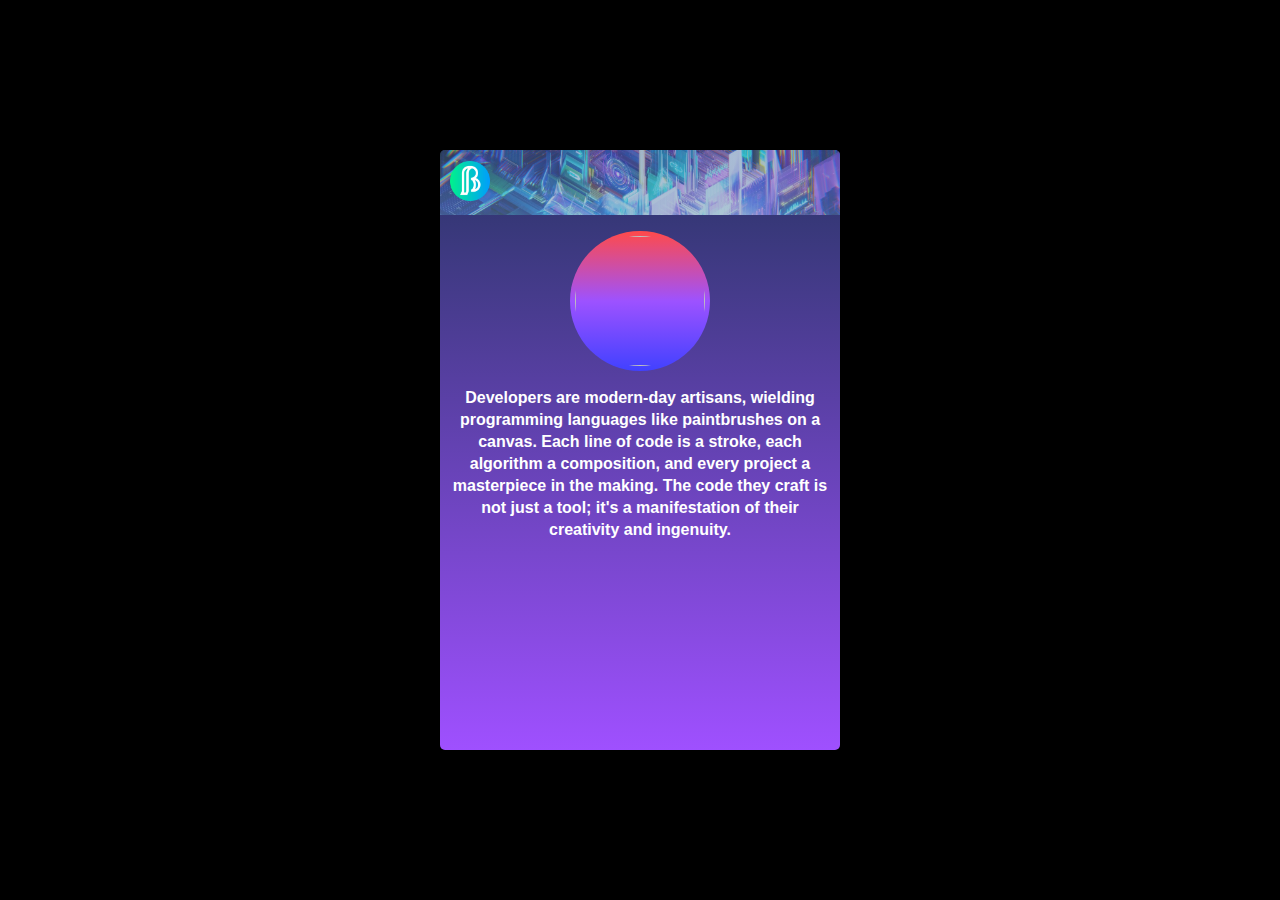
==== about.html @ 863c5543 "work" ====
<!DOCTYPE html>
<html lang="en">

<head>
    <meta charset="UTF-8">
    <meta name="viewport" content="width=device-width, initial-scale=1.0">
    <title>Next Music</title>
    <link rel="icon" href="logo/logo.png" type="image/x-icon">
    <link rel="stylesheet" href="style.css">
</head>

<body>
    <div id="container">


        <!-- =========== navbar starts here =========== -->

        <nav>
            <div class="logo" onclick="location.href='index.html'">
                <img src="logo/logo.png" alt="">
            </div>

            <input type="checkbox" id="checkbox">

            <ul class="menu">
                <li><a href="index.html"><img src="svg/home.svg" alt=""> home</a></li>
                <li class="active"><a href="about.html"><img src="svg/information.svg" alt=""> about</a></li>
                <li><a href="contact.html"><img src="svg/call.svg" alt=""> contact us</a></li>
            </ul>

            <label for="checkbox" class="menu-btn">
                <lottie-player src="https://lottie.host/56aca53d-8c56-4875-8410-c7a3f31d4895/o1Of9Bnbeu.json"
                    background="transprant" speed="1" style="width: 100%; height: 100%" autoplay loop></lottie-player>
            </label>


        </nav>


        <!--  ====================== about starts here ====================== -->


        <div id="about">

            <div class="img">
                <img src="https://imgv3.fotor.com/images/gallery/Realistic-Male-Profile-Picture.jpg" alt="">
            </div>

            <p>Developers are modern-day artisans, wielding programming languages like paintbrushes on a canvas. Each
                line
                of code is a stroke, each algorithm a composition, and every project a masterpiece in the making. The
                code
                they craft is not just a tool; it's a manifestation of their creativity and ingenuity.
            </p>

        </div>

    </div>


    <script src="https://unpkg.com/@lottiefiles/lottie-player@latest/dist/lottie-player.js"></script>
</body>

</html>
---- style.css ----
*{
    margin: 0;
    padding: 0;
    box-sizing: border-box;
    font-family: 'rubik' , sans-serif;
}
body{
    background: #000000;
    height: 100vh;
}
#container{
    width: 400px;
    height: 600px;
    background: linear-gradient(180deg, rgba(102, 130, 255, 0.404) , rgb(159, 80, 255));
    border-radius: 5px;
    position: relative;
    top: 50%;
    left: 50%;
    transform: translate(-50%, -50%);
    overflow: hidden;
}

/* ============================ navbar css starts here ============================ */

nav{
    width: 100%;
    height: 65px;
    padding: 0 10px;
    display: flex;
    align-items: center;
    justify-content: space-between;
    background: linear-gradient(rgba(84, 121, 171, 0.5), rgba(108, 154, 181, 0.561)), url('/img/bg-1.jpg');
    background-size: cover;
}
.logo{
    width: 40px;
    position: relative;
    z-index: 9;
    cursor: pointer;
}
.logo img{
    width: 100%;
    user-select: none;
}
#checkbox{
    display: none;
}
nav .menu{
    position: absolute;
    width: 100%;
    height: 100%;
    background: linear-gradient(rgba(168, 221, 255, 0.156), rgba(0, 0, 0, 0.172)), url('/img/bg-2.webp');
    background-size: cover;
    top: 0;
    right: -100%;
    transition: all .6s;
    display: flex;
    align-items: center;
    justify-content: center;
    flex-direction: column;
    z-index: 8;
}
nav .menu li{
    list-style: none;
    margin-bottom: 2rem;
    background: linear-gradient(167deg, rgb(26, 125, 255), rgb(91, 230, 255));
    width: 160px;
    height: 40px;
    display: grid;
    place-items: center;
    border-radius: 50px; 
    position: relative;
    overflow: hidden;
}  
nav .menu li::before{
    position: absolute;
    content: '';
    top: 0;
    left: 100%;
    right: 0;
    bottom: 0;
    background: rgb(21, 122, 255);
    transition: all 1s;
}
nav .menu li:hover::before{
    left: 0;
}
nav .menu li a{
    color: #ffffff;
    text-decoration: none;
    text-transform: uppercase;
    font-size: 16px;
    font-weight: 600;
    user-select: none;
    z-index: 9;
    display: flex;
    align-items: center;
    gap: 10px;
}
nav .menu li a img{
    width: 15px;
}
.active{
    background: rgb(21, 122, 255) !important; 
}

nav .menu-btn{
    width: 35px;
    cursor: pointer;
    z-index: 9;
}
#checkbox:checked ~ .menu{
    right: 0;
}


/* ============================================== home page css starts here ============================================== */

.audio_container{
    border: 1px solid red;
    height:535px;
}



/* =========================== about css starts here =========================== */
#about{
    display: grid;
    place-items: center;
    margin-top: 1rem;
    padding: 0 10px;
}
#about .img{
    width: 140px;
    height: 140px;
    padding: 5px;
    background:linear-gradient(180deg, rgb(255, 74, 74) , rgb(157, 82, 255), rgb(65, 65, 255));
    border-radius: 50%;
}
#about .img img{
    width: 100%;
    height: 100%;
    border-radius: 50%;
    object-fit: cover;
    object-position: center;
}
#about p{
    text-align: center;
    font-size: 16px;
    font-weight: bold;
    color: #ffffff;
    line-height: 22px;
    margin-top: 1rem;
}




/* ==================== contact css starts here ==================== */
#contact {
    position: absolute;
    top: 50%;
    left: 50%;
    transform: translate(-50%, -50%);

}
#contact .card{
    margin-bottom: 1rem;
}
#contact .card a{
    display: flex;
    align-items: center;
    gap: 10px;
    text-decoration: none;
}
#contact .card .img{
    width: 45px;
}
#contact .card .img img{
    width: 100%;
}
#contact .card p{
    font-size: 16px;
    font-weight: bold;
    color: #ffffff;
}
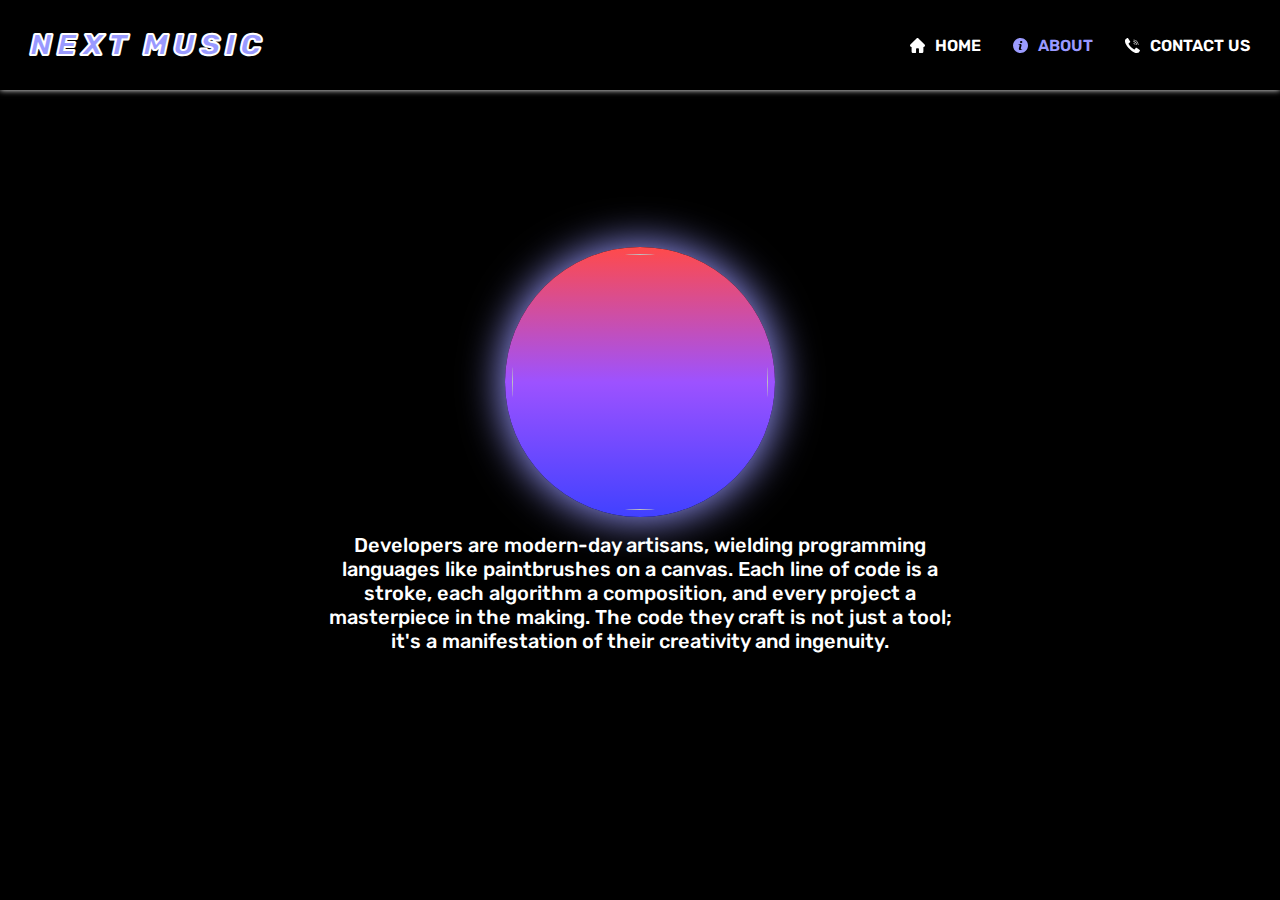
==== commit 86ec5a30: "work done" ====
--- a/about.html
+++ b/about.html
@@ -17,22 +17,15 @@
 
         <nav>
             <div class="logo" onclick="location.href='index.html'">
-                <img src="logo/logo.png" alt="">
+                next music
             </div>
 
-            <input type="checkbox" id="checkbox">
 
             <ul class="menu">
                 <li><a href="index.html"><img src="svg/home.svg" alt=""> home</a></li>
                 <li class="active"><a href="about.html"><img src="svg/information.svg" alt=""> about</a></li>
                 <li><a href="contact.html"><img src="svg/call.svg" alt=""> contact us</a></li>
             </ul>
-
-            <label for="checkbox" class="menu-btn">
-                <lottie-player src="https://lottie.host/56aca53d-8c56-4875-8410-c7a3f31d4895/o1Of9Bnbeu.json"
-                    background="transprant" speed="1" style="width: 100%; height: 100%" autoplay loop></lottie-player>
-            </label>
-
 
         </nav>
 
--- a/style.css
+++ b/style.css
@@ -1,155 +1,286 @@
-*{
+@import url('https://fonts.googleapis.com/css2?family=Rubik+Vinyl&family=Rubik:ital,wght@0,300;0,400;0,500;0,600;0,700;0,800;0,900;1,300;1,400;1,500;1,600;1,700;1,800;1,900&display=swap');
+
+* {
     margin: 0;
     padding: 0;
     box-sizing: border-box;
-    font-family: 'rubik' , sans-serif;
-}
-body{
-    background: #000000;
+    font-family: 'rubik', sans-serif;
+}
+:root{
+    --gray-clr:#bcbcbc;
+    --black-clr:#000000;
+    --white-clr:#ffffff;
+    --shade-blue-clr:#9999ff;
+}
+body {
     height: 100vh;
 }
-#container{
-    width: 400px;
-    height: 600px;
-    background: linear-gradient(180deg, rgba(102, 130, 255, 0.404) , rgb(159, 80, 255));
+
+#container {
+    width: 100%;
+    height: 100vh;
+    background: var(--black-clr);
+    position: relative;
+    overflow: hidden;
+}
+
+/* ============================ navbar css starts here ============================ */
+
+nav {
+    width: 100%;
+    height: 10%;
+    padding: 0 30px;
+    display: flex;
+    align-items: center;
+    justify-content: space-between;
+    background: var(--black-clr);
+    box-shadow: 0 0 6px var(--white-clr);
+}
+
+.logo {
+    font-size: 30px;
+    color: var(--shade-blue-clr);
+    font-weight: 800;
+    font-style: italic;
+    text-transform: uppercase;
+    -webkit-text-stroke: 2px var(--white-clr);
+    letter-spacing: 5px;
+    cursor: pointer;
+}
+
+
+#checkbox {
+    display: none;
+}
+
+nav .menu {
+    display: flex;
+    align-items: center;
+    gap: 2rem;
+}
+
+nav .menu li {
+    list-style: none;
+}
+
+
+nav .menu li a {
+    color: var(--white-clr);
+    text-decoration: none;
+    text-transform: uppercase;
+    font-size: 16px;
+    font-weight: 600;
+    user-select: none;
+    z-index: 9;
+    display: flex;
+    align-items: center;
+    gap: 10px;
+}
+
+nav .menu li a img {
+    width: 15px;
+}
+
+.active  a{
+    color: var(--shade-blue-clr) !important;
+}
+.active a img{
+    filter: brightness(0) saturate(100%) invert(73%) sepia(26%) saturate(7360%) hue-rotate(205deg) brightness(104%) contrast(100%);
+}
+
+
+
+/* ============================================== home page css starts here ============================================== */
+
+.audio_container {
+    height: 90%;
+    padding: 30px;
+    padding-bottom: 10px;
+    position: relative;
+}
+
+.audio_container .part-1 {
+    height: 12%;
+}
+
+.search {
+    display: flex;
+    align-items: center;
+    justify-content: space-between;
+}
+
+.search {
+    width: 100%;
+    height: 50px;
+    display: flex;
+    align-items: center;
+    justify-content: space-between;
+    gap: 1rem;
+}
+
+.search input {
+    width: 74%;
+    height: 100%;
+    background: var(--white-clr);
+    outline: none;
+    border: none;
+    padding: 0 20px;
+    font-size: 16px;
+    font-weight: 600;
     border-radius: 5px;
-    position: relative;
+    transition: all .2s;
+}
+
+.search input::placeholder {
+    font-weight: 300;
+    font-size: 12px;
+}
+
+.search input:focus{
+    box-shadow: 0 0 10px var(--shade-blue-clr);
+}
+.serach-btns{
+    width: 24%;
+    display:flex ;
+    align-items: center;
+    justify-content: space-between;
+}
+.serach-btns .serach-btn,
+.serach-btns .clear-btn {
+    width: 70px;
+    height: 50px;
+    border-radius: 5px;
+    border: none;
+    background: var(--white-clr);
+    color: var(--black-clr);
+    font-size: 16px;
+    cursor: pointer;
+    transition: all .2s;
+}
+.serach-btns .serach-btn:hover,
+.serach-btns .clear-btn:hover{
+    box-shadow: 0 0 20px 2px var(--shade-blue-clr);
+    color: var(--shade-blue-clr);
+}
+.current-playsong {
+    color: var(--white-clr);
+    font-size: 14px;
+    font-weight: 600;
+}
+
+.audio_container .part-2 {
+    width: 100%;
+    height: 88%;
+    overflow: hidden;
+    overflow-y: scroll;
+    scroll-behavior: smooth;
+    display: grid;
+    grid-template-columns: repeat(5, 1fr);
+    gap: 10px;
+    transition: all .3s;
+}
+.part-active{
+    width: 74% !important;
+    grid-template-columns: repeat(3, 1fr) !important;
+}
+.audio_container .part-2::-webkit-scrollbar {
+    display: none;
+}
+.audio_container .part-2 .card {
+    display: flex;
+    align-items: center;
+    flex-direction: column;
+    justify-content: center;
+    padding: 20px;
+    background-color: var(--gray-clr);
+    border: 3px solid var(--gray-clr);
+    border-radius: 5px;
+    height: 200px;
+    cursor: pointer;
+    user-select: none;
+    transition: all .2s;
+}
+.audio_container .part-2 .card:hover{
+    background-color: var(--black-clr);
+    box-shadow: 0 0 20px 2px var(--shade-blue-clr);
+    border-color: var(--shade-blue-clr);
+}
+.audio_container .part-2 .card p {
+    text-align: center;
+    color: var(--black-clr);
+    font-size: 16px;
+    font-weight: 600;
+    margin-bottom: 10px;
+    transition: all .2s;
+}
+.audio_container .part-2 .card:hover p{
+    color: var(--shade-blue-clr);
+}
+
+.audio_container .part-2 .card audio {
+    width: 100%;
+    height: 50px;
+}
+
+.audio_container .part-2 .card audio::-webkit-media-controls-panel {
+    background: var(--white-clr);
+}
+.audio_container .part-2 .card:hover audio::-webkit-media-controls-panel{
+    background-color: var(--shade-blue-clr);
+}
+
+.card-active{
+    background-color: var(--black-clr) !important;
+    box-shadow: 0 0 20px 2px var(--shade-blue-clr);
+    border-color: var(--shade-blue-clr) !important;
+    position: absolute;
+    top: 16%;
+    right: 30px;
+    width: 23%;
+}
+.card-active p{
+    color: var(--shade-blue-clr) !important;
+}
+.card-active audio::-webkit-media-controls-panel{
+    background-color: var(--shade-blue-clr) !important;
+}
+
+
+/* =========================== about css starts here =========================== */
+#about {
+
+    display: flex;
+    align-items: center;
+    flex-direction: column;
+    position: absolute;
     top: 50%;
     left: 50%;
     transform: translate(-50%, -50%);
-    overflow: hidden;
-}
-
-/* ============================ navbar css starts here ============================ */
-
-nav{
-    width: 100%;
-    height: 65px;
-    padding: 0 10px;
-    display: flex;
-    align-items: center;
-    justify-content: space-between;
-    background: linear-gradient(rgba(84, 121, 171, 0.5), rgba(108, 154, 181, 0.561)), url('/img/bg-1.jpg');
-    background-size: cover;
-}
-.logo{
-    width: 40px;
-    position: relative;
-    z-index: 9;
-    cursor: pointer;
-}
-.logo img{
-    width: 100%;
-    user-select: none;
-}
-#checkbox{
-    display: none;
-}
-nav .menu{
-    position: absolute;
-    width: 100%;
-    height: 100%;
-    background: linear-gradient(rgba(168, 221, 255, 0.156), rgba(0, 0, 0, 0.172)), url('/img/bg-2.webp');
-    background-size: cover;
-    top: 0;
-    right: -100%;
-    transition: all .6s;
-    display: flex;
-    align-items: center;
-    justify-content: center;
-    flex-direction: column;
-    z-index: 8;
-}
-nav .menu li{
-    list-style: none;
-    margin-bottom: 2rem;
-    background: linear-gradient(167deg, rgb(26, 125, 255), rgb(91, 230, 255));
-    width: 160px;
-    height: 40px;
-    display: grid;
-    place-items: center;
-    border-radius: 50px; 
-    position: relative;
-    overflow: hidden;
-}  
-nav .menu li::before{
-    position: absolute;
-    content: '';
-    top: 0;
-    left: 100%;
-    right: 0;
-    bottom: 0;
-    background: rgb(21, 122, 255);
-    transition: all 1s;
-}
-nav .menu li:hover::before{
-    left: 0;
-}
-nav .menu li a{
-    color: #ffffff;
-    text-decoration: none;
-    text-transform: uppercase;
-    font-size: 16px;
-    font-weight: 600;
-    user-select: none;
-    z-index: 9;
-    display: flex;
-    align-items: center;
-    gap: 10px;
-}
-nav .menu li a img{
-    width: 15px;
-}
-.active{
-    background: rgb(21, 122, 255) !important; 
-}
-
-nav .menu-btn{
-    width: 35px;
-    cursor: pointer;
-    z-index: 9;
-}
-#checkbox:checked ~ .menu{
-    right: 0;
-}
-
-
-/* ============================================== home page css starts here ============================================== */
-
-.audio_container{
-    border: 1px solid red;
-    height:535px;
-}
-
-
-
-/* =========================== about css starts here =========================== */
-#about{
-    display: grid;
-    place-items: center;
-    margin-top: 1rem;
-    padding: 0 10px;
-}
-#about .img{
-    width: 140px;
-    height: 140px;
-    padding: 5px;
-    background:linear-gradient(180deg, rgb(255, 74, 74) , rgb(157, 82, 255), rgb(65, 65, 255));
+}
+
+#about .img {
+    width: 270px;
+    height: 270px;
+    padding: 7px;
+    background: linear-gradient(180deg, rgb(255, 74, 74), rgb(157, 82, 255), rgb(65, 65, 255));
     border-radius: 50%;
-}
-#about .img img{
+    box-shadow: 0 0 40px 3px var(--shade-blue-clr);
+}
+
+#about .img img {
     width: 100%;
     height: 100%;
     border-radius: 50%;
     object-fit: cover;
     object-position: center;
 }
-#about p{
+
+#about p {
     text-align: center;
-    font-size: 16px;
-    font-weight: bold;
-    color: #ffffff;
-    line-height: 22px;
+    font-size: 20px;
+    font-weight: 500;
+    color: var(--white-clr);
+    line-height: 24px;
     margin-top: 1rem;
 }
 
@@ -164,23 +295,56 @@
     transform: translate(-50%, -50%);
 
 }
-#contact .card{
+
+#contact .card {
     margin-bottom: 1rem;
 }
-#contact .card a{
+
+#contact .card a {
     display: flex;
     align-items: center;
     gap: 10px;
     text-decoration: none;
 }
-#contact .card .img{
+
+#contact .card .img {
     width: 45px;
 }
-#contact .card .img img{
-    width: 100%;
-}
-#contact .card p{
+
+#contact .card .img img {
+    width: 100%;
+}
+
+#contact .card p {
     font-size: 16px;
     font-weight: bold;
-    color: #ffffff;
-}
+    color: var(--white-clr);
+}
+
+
+
+/* ================================= media css starts here ================================= */
+@media only screen and (min-width:1600px) {
+    .audio_container {
+        width: 1600px;
+        margin: auto;
+    }
+}
+
+@media only screen and (max-width:1000px) {
+    .audio_container .part-2 {
+        grid-template-columns: repeat(3, 1fr);
+    }
+}
+
+@media only screen and (max-width:600px) {
+    .audio_container .part-2 {
+        grid-template-columns: repeat(2, 1fr);
+    }
+}
+
+@media only screen and (max-width:400px) {
+    .audio_container .part-2 {
+        grid-template-columns: repeat(1, 1fr);
+    }
+}
